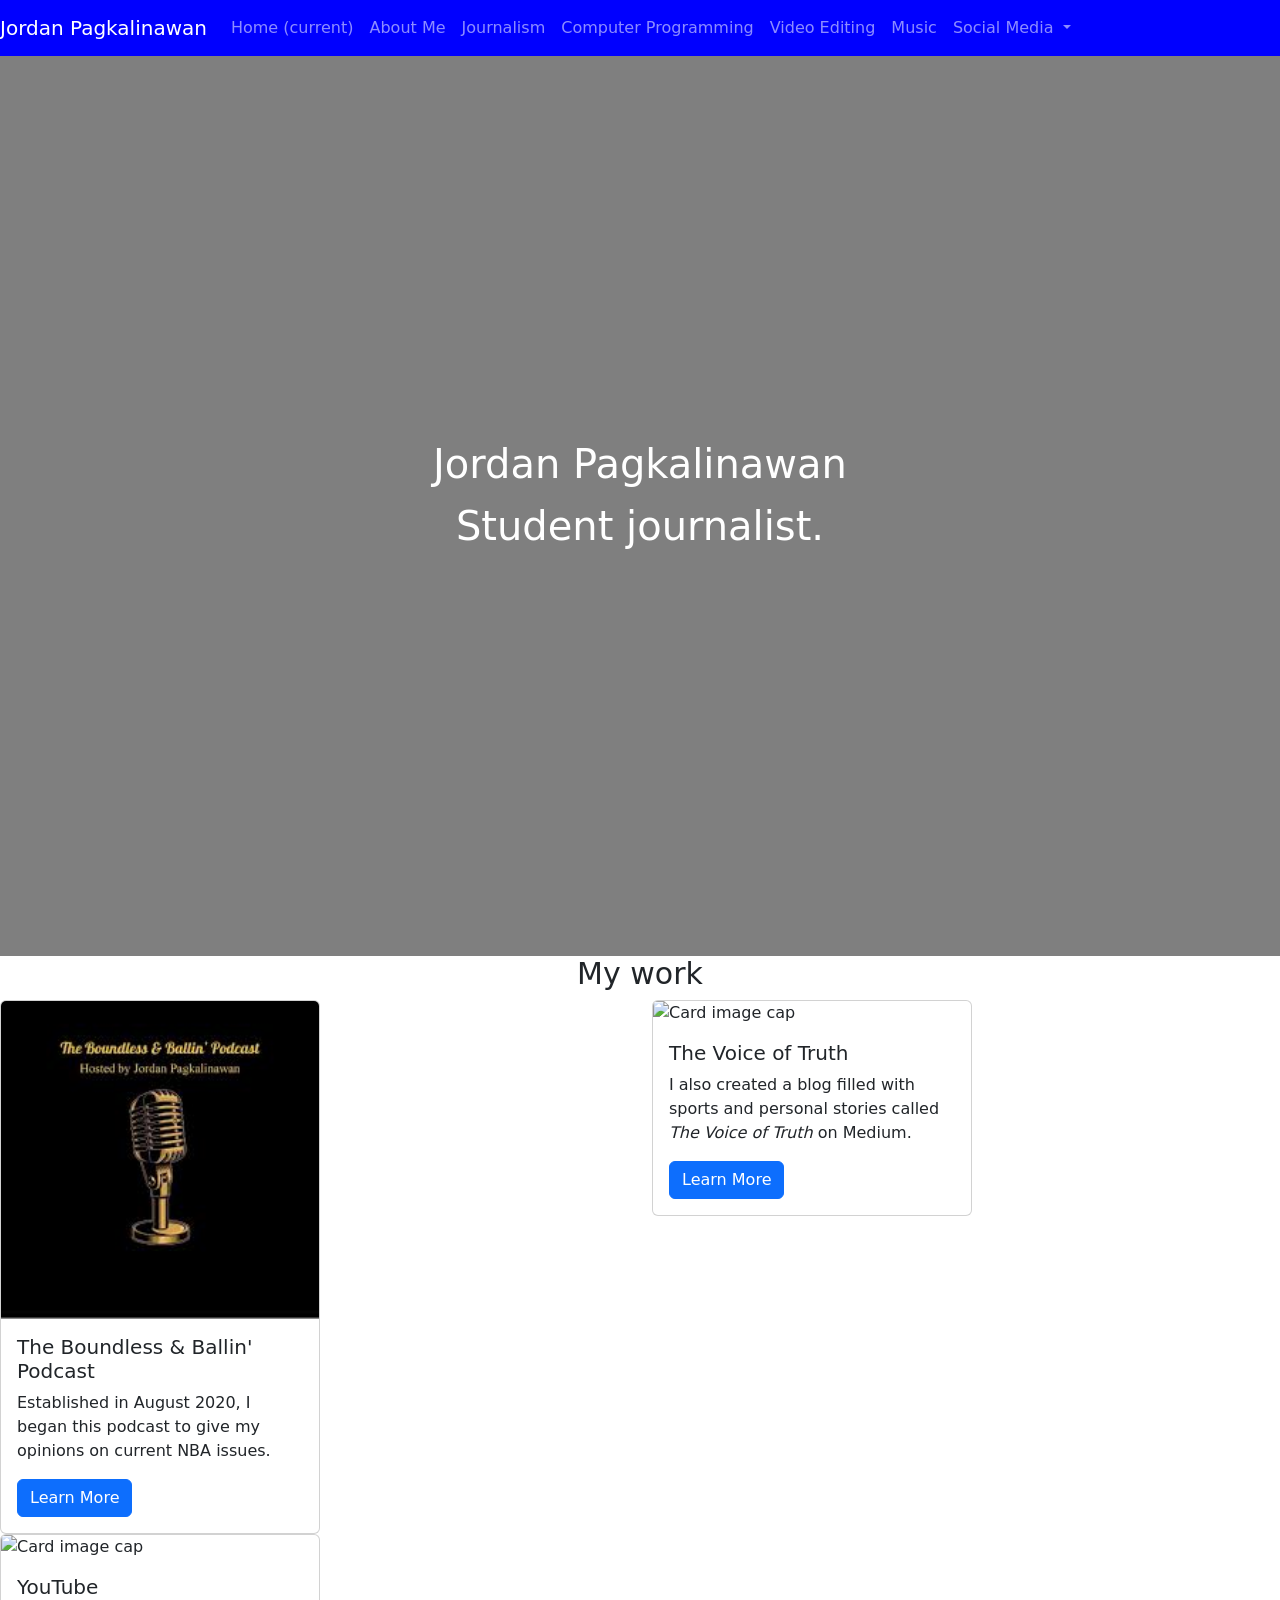
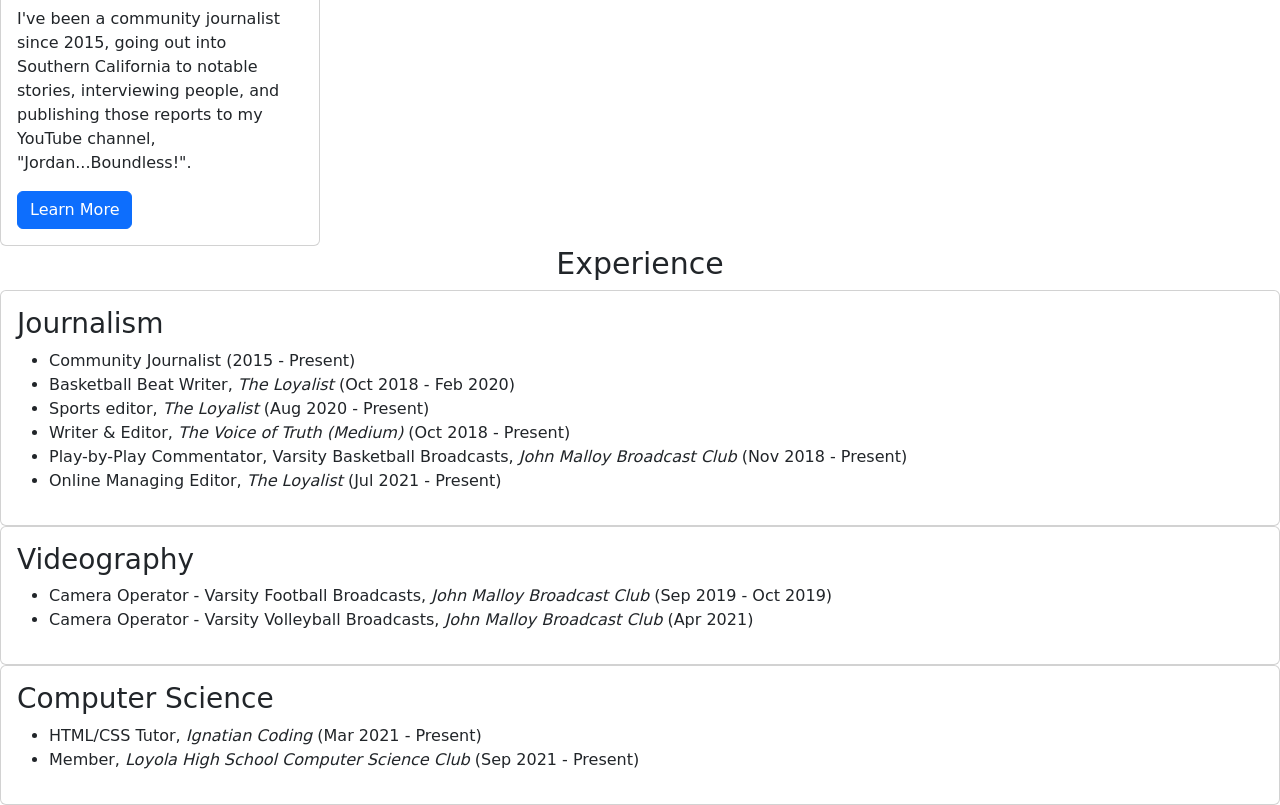
==== index.html @ b5a79003 "Update index.html" ====
<!DOCTYPE HTML>
<head>
    <title>Jordan J. Pagkalinawan - Student Journalist</title>
   <meta charset="UTF-8">
  <meta name="description" content="Portfolio">
  <meta name="keywords" content="Journalist, Portfolio, Computer Programming">
  <meta name="author" content="Jordan Pagkalinawan">
  <meta name="viewport" content="width=device-width, initial-scale=1.0">
    <script src="https://unpkg.com/scrollreveal"></script>
  <script>
        ScrollReveal({ reset: true });
    </script>
  <!-- CSS only -->
<link href="https://cdn.jsdelivr.net/npm/bootstrap@5.0.1/dist/css/bootstrap.min.css" rel="stylesheet" integrity="sha384-+0n0xVW2eSR5OomGNYDnhzAbDsOXxcvSN1TPprVMTNDbiYZCxYbOOl7+AMvyTG2x" crossorigin="anonymous">
</head>
<style>
  body, html {
    height: 100%;
  }
  .hero-image {
    background-image: linear-gradient(rgba(0, 0, 0, 0.5), rgba(0, 0, 0, 0.5)), url("https://www.campusvarta.com/wp-content/uploads/2020/04/vintage-keyboard-typewriter-old.jpg");
    height: 100%;
    background-position: center;
  background-repeat: no-repeat;
  background-size: cover;
  position: relative;
  }
  .hero-text {
    text-align: center;
    position: absolute;
    top: 50%;
    left: 50%;
    font-size: 40px;
    transform: translate(-50%, -50%);
    color: white;
  }
  h2 {
    text-align: center;
    font-size: 30px;
  }
  .images {
    display: inline-flex;
    height: 100%;
    width: 100%;
  }
  .photography {
    background-image: url("https://i.pinimg.com/originals/84/5a/40/845a40b0e1e99c881e721874ca53d283.jpg");
    background-size: cover;
    background-repeat: no-repeat;
    heigth: 100%;
    width: 100%;
    color: white;
  }
</style>

<body>
  <nav class="navbar navbar-expand-lg navbar-dark" style="background-color: #0000FF;">
  <a class="navbar-brand" href="#">Jordan Pagkalinawan</a>
  <button class="navbar-toggler" type="button" data-toggle="collapse" data-target="#navbarNavDropdown" aria-controls="navbarNavDropdown" aria-expanded="false" aria-label="Toggle navigation">
    <span class="navbar-toggler-icon"></span>
  </button>
  <div class="collapse navbar-collapse" id="navbarNavDropdown">
    <ul class="navbar-nav">
      <li class="nav-item active">
        <a class="nav-link" href="#">Home <span class="sr-only">(current)</span></a>
      </li>
      <li class="nav-item">
        <a class="nav-link" href="AboutPage.html">About Me</a>
      </li>
      <li class="nav-item">
        <a class="nav-link" href="JournalismPage.html">Journalism</a>
      </li>
      <li class="nav-item">
        <a class="nav-link" href="CompProPage.html">Computer Programming</a>
      </li>
      <li class="nav-item">
        <a class="nav-link" href="EditingPage.html">Video Editing</a>
      </li>
      <li class="nav-item">
        <a class="nav-link" href="MusicPage.html">Music</a>
      </li>
      <li class="nav-item dropdown">
        <a class="nav-link dropdown-toggle" href="#" id="navbarDropdownMenuLink" data-toggle="dropdown" aria-haspopup="true" aria-expanded="false">
          Social Media
        </a>
        <div class="dropdown-menu" aria-labelledby="navbarDropdownMenuLink">
          <a class="dropdown-item" href="https://twitter.com/JPagkalina1">Twitter</a>
          <a class="dropdown-item" href="https://www.instagram.com/jordanboundless/">Instagram</a>
          <a class="dropdown-item" href="https://www.linkedin.com/in/jordan-pagkalinawan/">LinkedIn</a>
        </div>
      </li>
    </ul>
  </div>
</nav>
  <div class="hero-image">
    <div class="hero-text">
      <h1>Jordan Pagkalinawan</h1>
      <p>Student journalist.</p>
    </div>
  </div>
 
 <!-- <h2>My work</h2>
  <div class="about">
    <div class="row">
<div class="card">
  <h2>Journalism</h2>
  <ul>
    <li>Community Journalist (2015 - Present)</li>
    <li>Basketball Beat Writer, <i>The Loyalist</i> (Oct 2018 - Feb 2020)</li>
    <li>Sports editor, <i>The Loyalist</i> (Aug 2020 - Present)</li>
    <li>Writer & Editor, <i>The Voice of Truth (Medium)</i> (Oct 2018 - Present)</li>
    <li>Play-by-Play Commentator, Varsity Basketball Broadcasts, <i>John Malloy Broadcast Club</i> (Nov 2018 - Present)</li>
  </ul>
      </div>
    </div>
    <div class="row">
<div class="card">
  <h3>Videography</h3>
  <ul>
    <li>Camera Operator - Varsity Football Broadcasts, <i>John Malloy Broadcast Club</i> (Sep 2019 - Oct 2019)</li>
    <li>Camera Operator - Varsity Volleyball Broadcasts, <i>John Malloy Broadcast Club</i> (Apr 2021)</li>
  </ul>
      </div>
    </div>
    <div class="row">
<div class="card">
  <h3>Computer Science</h3>
  <ul>
    <li>HTML/CSS Tutor, <i>Ignatian Coding</i> (Mar 2021 - Present)</li>
    <li>Member, <i>Loyola High School Computer Science Club</i> (Sep 2021 - Present)</li>
    <li>Independent Frontend Web Developer (2019 - Present)</li>
  </ul>
      </div>
    </div>
  </div> -->
  <script>
    ScrollReveal().reveal('.card', { delay: 300 });
  </script>
  <div>
    <h2>My work</h2>
    <div class="row">
  <div class="col-sm-6">
    <div class="card" style="width: 20rem;">
  <img class="card-img-top" src="[data-uri]" alt="Card image cap">
      <div class="card-body">
        <h5 class="card-title">The Boundless & Ballin' Podcast</h5>
        <p class="card-text">Established in August 2020, I began this podcast to give my opinions on current NBA issues.</p>
        <a href="https://open.spotify.com/show/2AMgpJa4mznnPs46TjbJez?si=bjBRKp6eTBi5u5dJI5UC6A&nd=1" class="btn btn-primary">Learn More</a>
      </div>
    </div>
  </div>
  <div class="col-sm-6">
    <div class="card" style="width: 20rem;">
  <img class="card-img-top" src="https://miro.medium.com/max/3404/1*jfdwtvU6V6g99q3G7gq7dQ.png" alt="Card image cap">
      <div class="card-body">
        <h5 class="card-title">The Voice of Truth</h5>
        <p class="card-text">I also created a blog filled with sports and personal stories called <i>The Voice of Truth</i> on Medium.</p>
        <a href="https://medium.com/the-voice-of-truth" class="btn btn-primary">Learn More</a>
      </div>
    </div>
  </div>
</div>
    <div class="row">
  <div class="col-sm-6">
    <div class="card" style="width: 20rem;">
  <img class="card-img-top" src="https://www.iconpacks.net/icons/2/free-youtube-logo-icon-2431-thumb.png" alt="Card image cap">
      <div class="card-body">
        <h5 class="card-title">YouTube</h5>
        <p class="card-text">I've been a community journalist since 2015, going out into Southern California to notable stories, interviewing people, and publishing those reports to my YouTube channel, "Jordan...Boundless!".</p>
        <a href="https://www.youtube.com/channel/UCO_Qcs7hE-BjM0E6fed6f0Q" class="btn btn-primary">Learn More</a>
      </div>
    </div>
  </div>
</div>
  </div>
  
  <div class="experience">
    <h2>Experience</h2>
    <div class="card">
  <div class="card-body">
    <h3>Journalism</h3>
  <ul>
    <li>Community Journalist (2015 - Present)</li>
    <li>Basketball Beat Writer, <i>The Loyalist</i> (Oct 2018 - Feb 2020)</li>
    <li>Sports editor, <i>The Loyalist</i> (Aug 2020 - Present)</li>
    <li>Writer & Editor, <i>The Voice of Truth (Medium)</i> (Oct 2018 - Present)</li>
    <li>Play-by-Play Commentator, Varsity Basketball Broadcasts, <i>John Malloy Broadcast Club</i> (Nov 2018 - Present)</li>
      <li>Online Managing Editor, <i>The Loyalist</i> (Jul 2021 - Present)</li>
  </ul>
  </div>
</div>
    <div class="card">
  <div class="card-body">
    <h3>Videography</h3>
  <ul>
    <li>Camera Operator - Varsity Football Broadcasts, <i>John Malloy Broadcast Club</i> (Sep 2019 - Oct 2019)</li>
    <li>Camera Operator - Varsity Volleyball Broadcasts, <i>John Malloy Broadcast Club</i> (Apr 2021)</li>
  </ul>
  </div>
</div>
    <div class="card">
  <div class="card-body">
    <h3>Computer Science</h3>
  <ul>
    <li>HTML/CSS Tutor, <i>Ignatian Coding</i> (Mar 2021 - Present)</li>
    <li>Member, <i>Loyola High School Computer Science Club</i> (Sep 2021 - Present)</li>
  </ul>
  </div>
</div>
  </div>
</body>
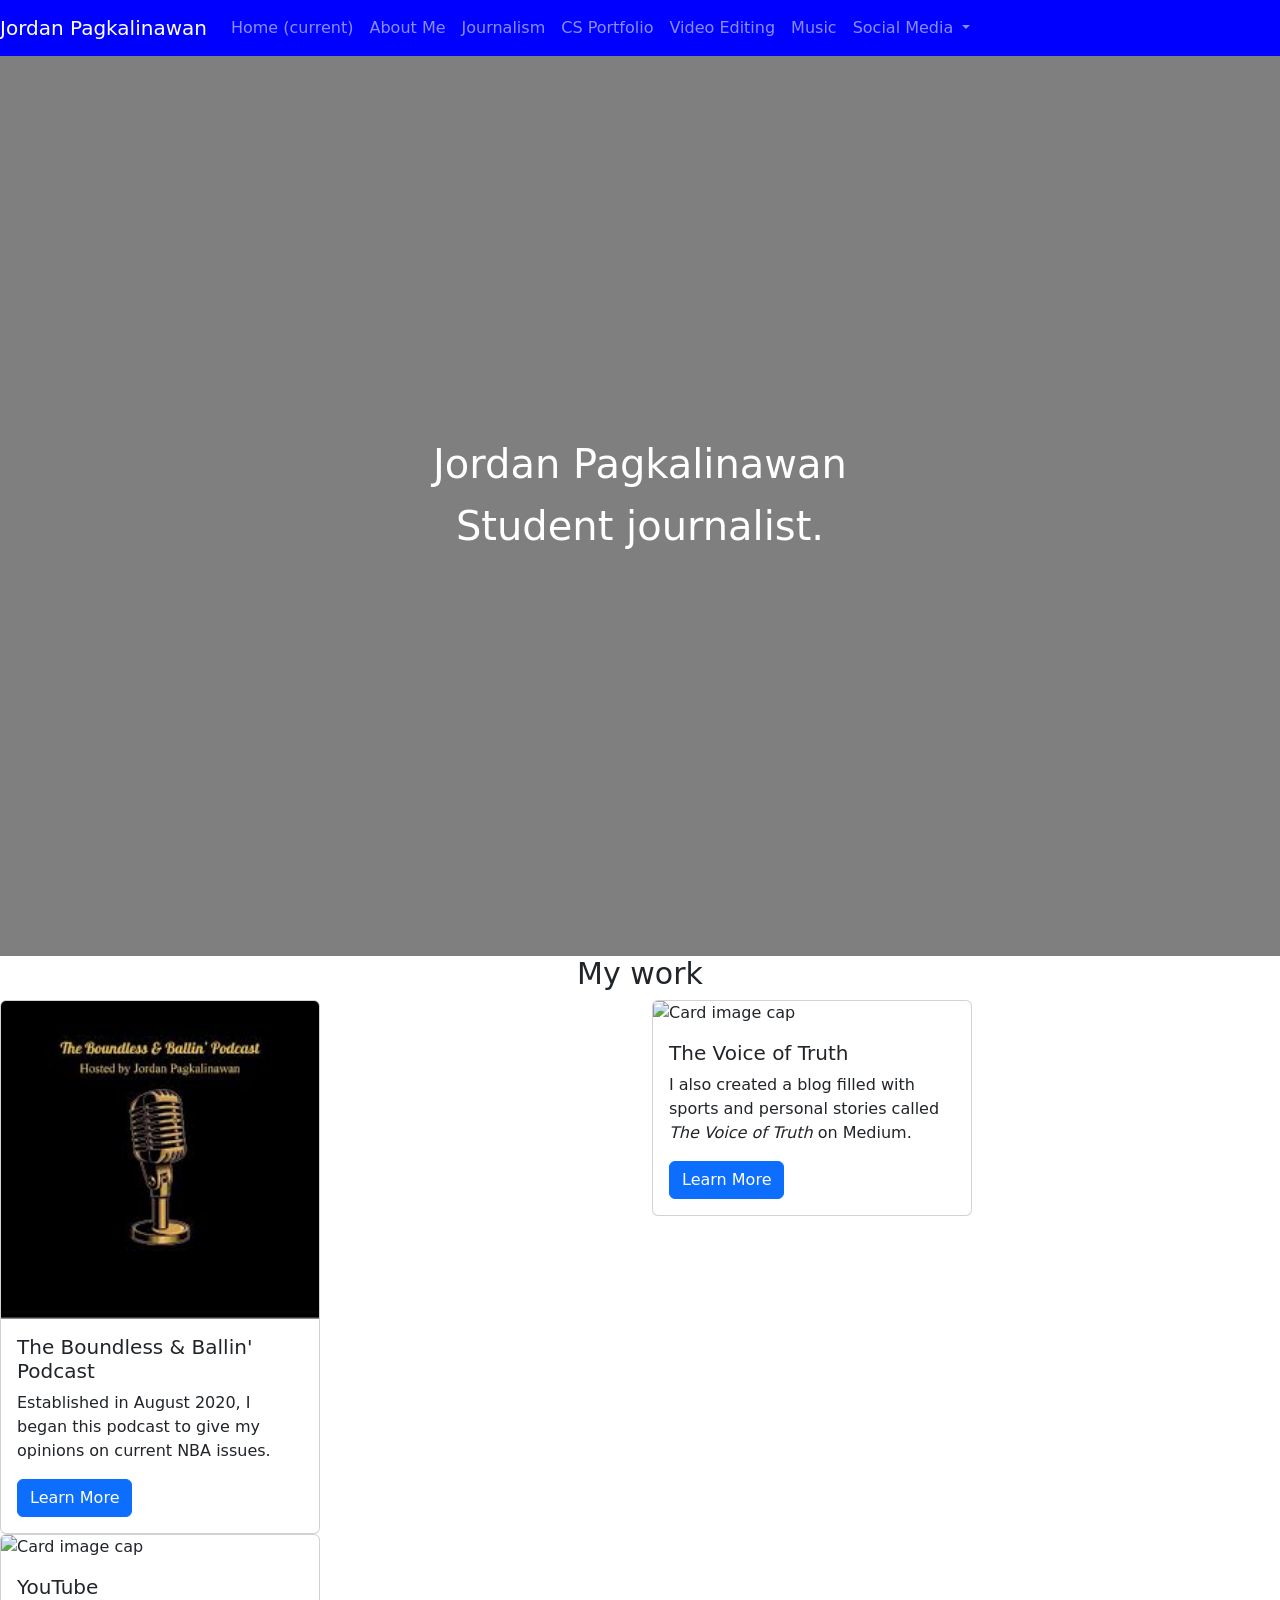
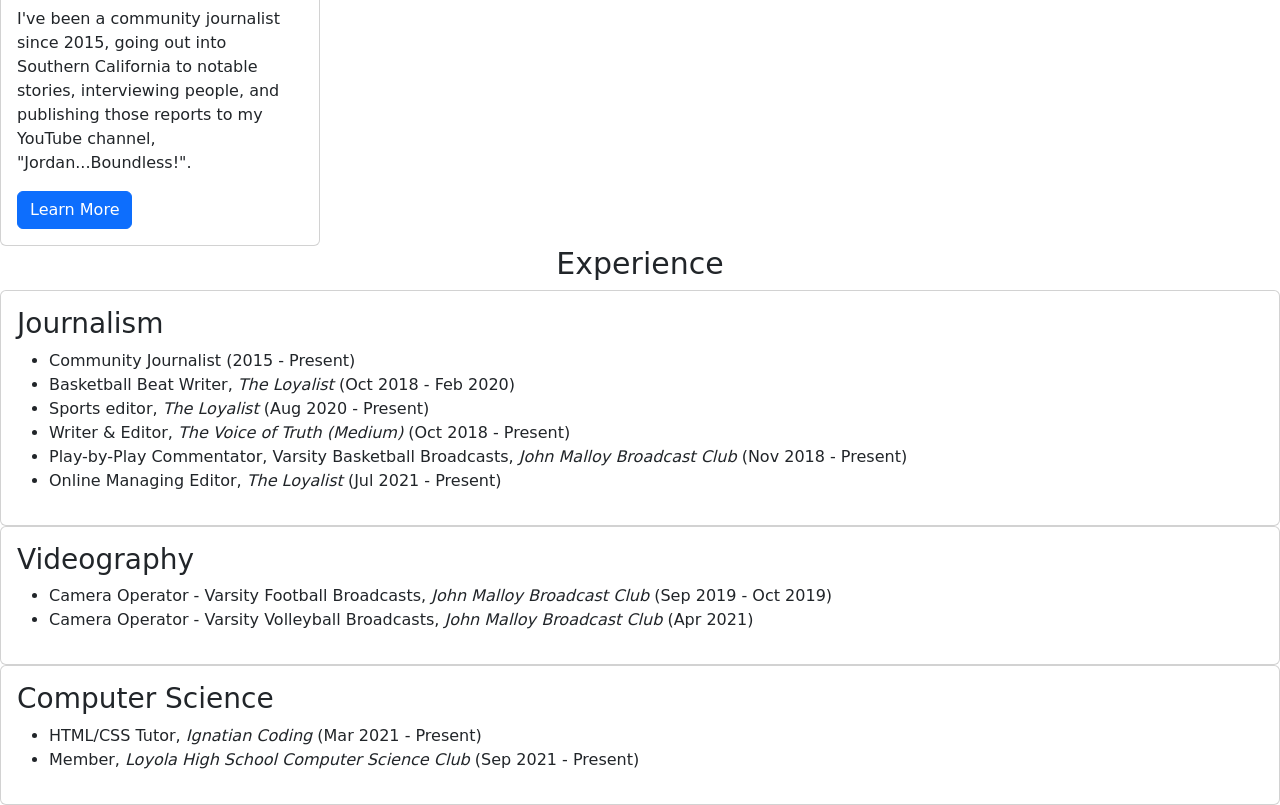
==== commit 78d90279: "Update index.html" ====
--- a/index.html
+++ b/index.html
@@ -71,7 +71,7 @@
         <a class="nav-link" href="JournalismPage.html">Journalism</a>
       </li>
       <li class="nav-item">
-        <a class="nav-link" href="CompProPage.html">Computer Programming</a>
+        <a class="nav-link" href="https://jpag-cs.vercel.app">CS Portfolio</a>
       </li>
       <li class="nav-item">
         <a class="nav-link" href="EditingPage.html">Video Editing</a>
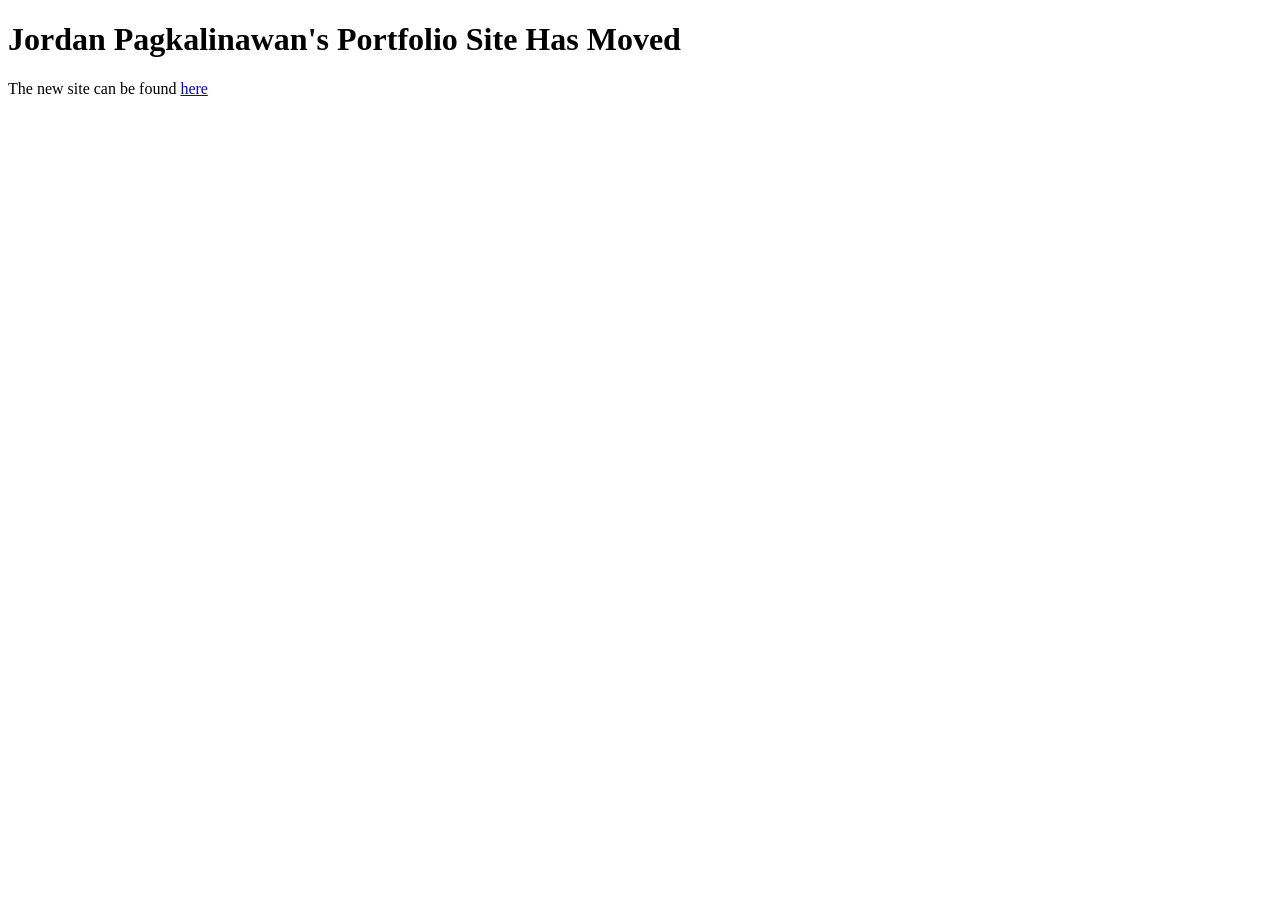
==== commit 6a7bd525: "Update index.html" ====
--- a/index.html
+++ b/index.html
@@ -1,211 +1,12 @@
 <!DOCTYPE HTML>
 <head>
-    <title>Jordan J. Pagkalinawan - Student Journalist</title>
-   <meta charset="UTF-8">
-  <meta name="description" content="Portfolio">
-  <meta name="keywords" content="Journalist, Portfolio, Computer Programming">
-  <meta name="author" content="Jordan Pagkalinawan">
-  <meta name="viewport" content="width=device-width, initial-scale=1.0">
-    <script src="https://unpkg.com/scrollreveal"></script>
-  <script>
-        ScrollReveal({ reset: true });
-    </script>
-  <!-- CSS only -->
-<link href="https://cdn.jsdelivr.net/npm/bootstrap@5.0.1/dist/css/bootstrap.min.css" rel="stylesheet" integrity="sha384-+0n0xVW2eSR5OomGNYDnhzAbDsOXxcvSN1TPprVMTNDbiYZCxYbOOl7+AMvyTG2x" crossorigin="anonymous">
+<link rel="stylesheet" href="styles.css">
 </head>
-<style>
-  body, html {
-    height: 100%;
-  }
-  .hero-image {
-    background-image: linear-gradient(rgba(0, 0, 0, 0.5), rgba(0, 0, 0, 0.5)), url("https://www.campusvarta.com/wp-content/uploads/2020/04/vintage-keyboard-typewriter-old.jpg");
-    height: 100%;
-    background-position: center;
-  background-repeat: no-repeat;
-  background-size: cover;
-  position: relative;
-  }
-  .hero-text {
-    text-align: center;
-    position: absolute;
-    top: 50%;
-    left: 50%;
-    font-size: 40px;
-    transform: translate(-50%, -50%);
-    color: white;
-  }
-  h2 {
-    text-align: center;
-    font-size: 30px;
-  }
-  .images {
-    display: inline-flex;
-    height: 100%;
-    width: 100%;
-  }
-  .photography {
-    background-image: url("https://i.pinimg.com/originals/84/5a/40/845a40b0e1e99c881e721874ca53d283.jpg");
-    background-size: cover;
-    background-repeat: no-repeat;
-    heigth: 100%;
-    width: 100%;
-    color: white;
-  }
-</style>
-
 <body>
-  <nav class="navbar navbar-expand-lg navbar-dark" style="background-color: #0000FF;">
-  <a class="navbar-brand" href="#">Jordan Pagkalinawan</a>
-  <button class="navbar-toggler" type="button" data-toggle="collapse" data-target="#navbarNavDropdown" aria-controls="navbarNavDropdown" aria-expanded="false" aria-label="Toggle navigation">
-    <span class="navbar-toggler-icon"></span>
-  </button>
-  <div class="collapse navbar-collapse" id="navbarNavDropdown">
-    <ul class="navbar-nav">
-      <li class="nav-item active">
-        <a class="nav-link" href="#">Home <span class="sr-only">(current)</span></a>
-      </li>
-      <li class="nav-item">
-        <a class="nav-link" href="AboutPage.html">About Me</a>
-      </li>
-      <li class="nav-item">
-        <a class="nav-link" href="JournalismPage.html">Journalism</a>
-      </li>
-      <li class="nav-item">
-        <a class="nav-link" href="https://jpag-cs.vercel.app">CS Portfolio</a>
-      </li>
-      <li class="nav-item">
-        <a class="nav-link" href="EditingPage.html">Video Editing</a>
-      </li>
-      <li class="nav-item">
-        <a class="nav-link" href="MusicPage.html">Music</a>
-      </li>
-      <li class="nav-item dropdown">
-        <a class="nav-link dropdown-toggle" href="#" id="navbarDropdownMenuLink" data-toggle="dropdown" aria-haspopup="true" aria-expanded="false">
-          Social Media
-        </a>
-        <div class="dropdown-menu" aria-labelledby="navbarDropdownMenuLink">
-          <a class="dropdown-item" href="https://twitter.com/JPagkalina1">Twitter</a>
-          <a class="dropdown-item" href="https://www.instagram.com/jordanboundless/">Instagram</a>
-          <a class="dropdown-item" href="https://www.linkedin.com/in/jordan-pagkalinawan/">LinkedIn</a>
-        </div>
-      </li>
-    </ul>
-  </div>
-</nav>
   <div class="hero-image">
     <div class="hero-text">
-      <h1>Jordan Pagkalinawan</h1>
-      <p>Student journalist.</p>
+      <h1>Jordan Pagkalinawan's Portfolio Site Has Moved</h1>
+      <p>The new site can be found <a href="https://jordan-pag-portfolio.vercel.app">here</a></p>
     </div>
   </div>
- 
- <!-- <h2>My work</h2>
-  <div class="about">
-    <div class="row">
-<div class="card">
-  <h2>Journalism</h2>
-  <ul>
-    <li>Community Journalist (2015 - Present)</li>
-    <li>Basketball Beat Writer, <i>The Loyalist</i> (Oct 2018 - Feb 2020)</li>
-    <li>Sports editor, <i>The Loyalist</i> (Aug 2020 - Present)</li>
-    <li>Writer & Editor, <i>The Voice of Truth (Medium)</i> (Oct 2018 - Present)</li>
-    <li>Play-by-Play Commentator, Varsity Basketball Broadcasts, <i>John Malloy Broadcast Club</i> (Nov 2018 - Present)</li>
-  </ul>
-      </div>
-    </div>
-    <div class="row">
-<div class="card">
-  <h3>Videography</h3>
-  <ul>
-    <li>Camera Operator - Varsity Football Broadcasts, <i>John Malloy Broadcast Club</i> (Sep 2019 - Oct 2019)</li>
-    <li>Camera Operator - Varsity Volleyball Broadcasts, <i>John Malloy Broadcast Club</i> (Apr 2021)</li>
-  </ul>
-      </div>
-    </div>
-    <div class="row">
-<div class="card">
-  <h3>Computer Science</h3>
-  <ul>
-    <li>HTML/CSS Tutor, <i>Ignatian Coding</i> (Mar 2021 - Present)</li>
-    <li>Member, <i>Loyola High School Computer Science Club</i> (Sep 2021 - Present)</li>
-    <li>Independent Frontend Web Developer (2019 - Present)</li>
-  </ul>
-      </div>
-    </div>
-  </div> -->
-  <script>
-    ScrollReveal().reveal('.card', { delay: 300 });
-  </script>
-  <div>
-    <h2>My work</h2>
-    <div class="row">
-  <div class="col-sm-6">
-    <div class="card" style="width: 20rem;">
-  <img class="card-img-top" src="[data-uri]" alt="Card image cap">
-      <div class="card-body">
-        <h5 class="card-title">The Boundless & Ballin' Podcast</h5>
-        <p class="card-text">Established in August 2020, I began this podcast to give my opinions on current NBA issues.</p>
-        <a href="https://open.spotify.com/show/2AMgpJa4mznnPs46TjbJez?si=bjBRKp6eTBi5u5dJI5UC6A&nd=1" class="btn btn-primary">Learn More</a>
-      </div>
-    </div>
-  </div>
-  <div class="col-sm-6">
-    <div class="card" style="width: 20rem;">
-  <img class="card-img-top" src="https://miro.medium.com/max/3404/1*jfdwtvU6V6g99q3G7gq7dQ.png" alt="Card image cap">
-      <div class="card-body">
-        <h5 class="card-title">The Voice of Truth</h5>
-        <p class="card-text">I also created a blog filled with sports and personal stories called <i>The Voice of Truth</i> on Medium.</p>
-        <a href="https://medium.com/the-voice-of-truth" class="btn btn-primary">Learn More</a>
-      </div>
-    </div>
-  </div>
-</div>
-    <div class="row">
-  <div class="col-sm-6">
-    <div class="card" style="width: 20rem;">
-  <img class="card-img-top" src="https://www.iconpacks.net/icons/2/free-youtube-logo-icon-2431-thumb.png" alt="Card image cap">
-      <div class="card-body">
-        <h5 class="card-title">YouTube</h5>
-        <p class="card-text">I've been a community journalist since 2015, going out into Southern California to notable stories, interviewing people, and publishing those reports to my YouTube channel, "Jordan...Boundless!".</p>
-        <a href="https://www.youtube.com/channel/UCO_Qcs7hE-BjM0E6fed6f0Q" class="btn btn-primary">Learn More</a>
-      </div>
-    </div>
-  </div>
-</div>
-  </div>
-  
-  <div class="experience">
-    <h2>Experience</h2>
-    <div class="card">
-  <div class="card-body">
-    <h3>Journalism</h3>
-  <ul>
-    <li>Community Journalist (2015 - Present)</li>
-    <li>Basketball Beat Writer, <i>The Loyalist</i> (Oct 2018 - Feb 2020)</li>
-    <li>Sports editor, <i>The Loyalist</i> (Aug 2020 - Present)</li>
-    <li>Writer & Editor, <i>The Voice of Truth (Medium)</i> (Oct 2018 - Present)</li>
-    <li>Play-by-Play Commentator, Varsity Basketball Broadcasts, <i>John Malloy Broadcast Club</i> (Nov 2018 - Present)</li>
-      <li>Online Managing Editor, <i>The Loyalist</i> (Jul 2021 - Present)</li>
-  </ul>
-  </div>
-</div>
-    <div class="card">
-  <div class="card-body">
-    <h3>Videography</h3>
-  <ul>
-    <li>Camera Operator - Varsity Football Broadcasts, <i>John Malloy Broadcast Club</i> (Sep 2019 - Oct 2019)</li>
-    <li>Camera Operator - Varsity Volleyball Broadcasts, <i>John Malloy Broadcast Club</i> (Apr 2021)</li>
-  </ul>
-  </div>
-</div>
-    <div class="card">
-  <div class="card-body">
-    <h3>Computer Science</h3>
-  <ul>
-    <li>HTML/CSS Tutor, <i>Ignatian Coding</i> (Mar 2021 - Present)</li>
-    <li>Member, <i>Loyola High School Computer Science Club</i> (Sep 2021 - Present)</li>
-  </ul>
-  </div>
-</div>
-  </div>
 </body>
